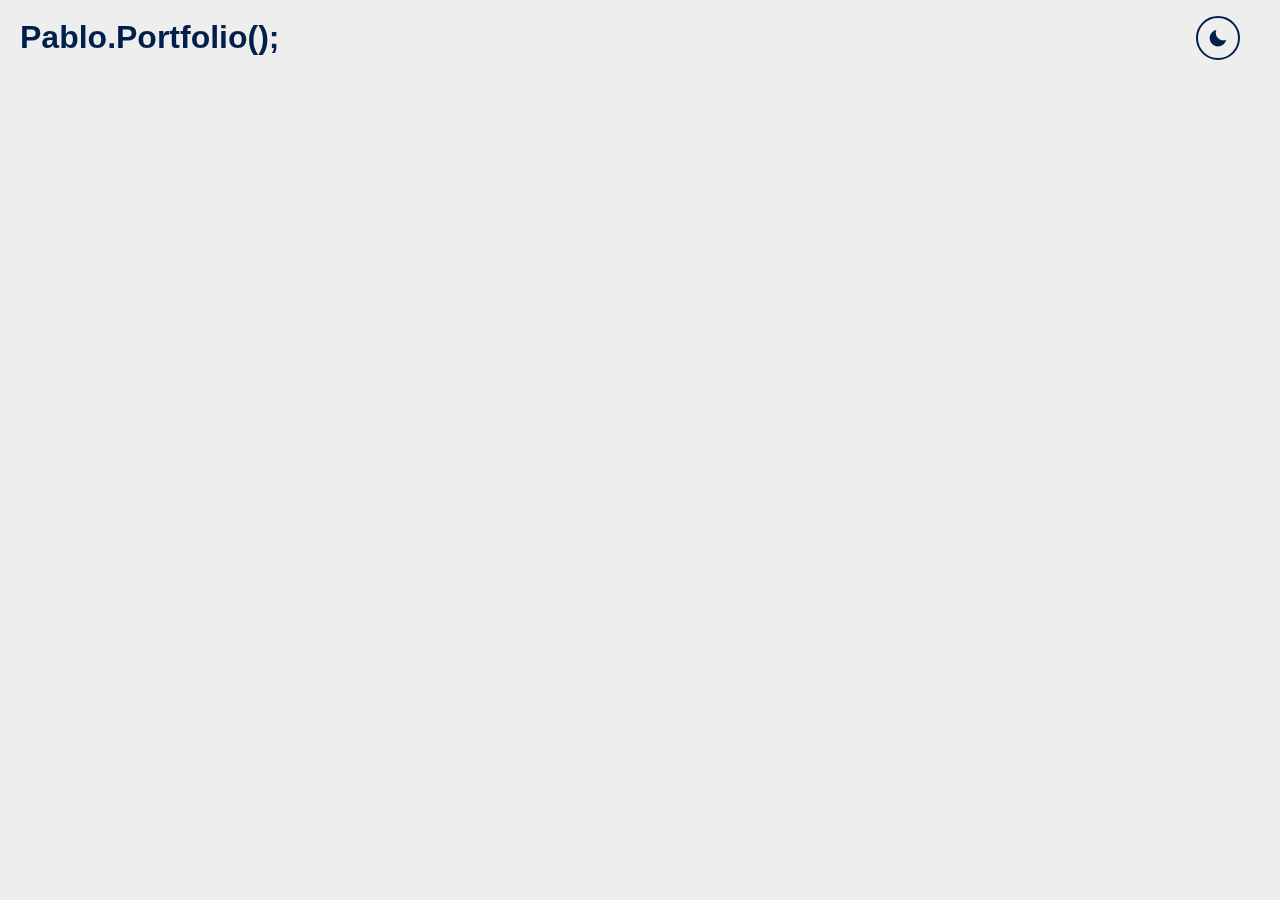
==== Curriculum.html @ 5f2d12a9 "Desenvolvendo a tela inicial do site." ====
<!DOCTYPE html>
<html lang="pt-br">

    <head>

        <meta charset="UTF-8">
        <meta name="viewport" content="width=device-width, initial-scale=1.0">

        <link rel="icon" type="image/x-icon" sizes="512x512" href="./Assets/Images/Favicon.png">

        <link rel="stylesheet" type="text/css" href="./Assets/CSS/Curriculum.css">

        <script defer type="text/javascript" src="./Assets/JS/Global.js">  </script>

        <title> Currículo | Revisão - Frontend Básico </title>
        
    </head>

    <body>

        <!-- Dados -->

        <div id="container">

            <nav>

                <h1> Pablo.Portfolio(); </h1>

                <div id="links">

                    <button title="Alterar para o tema escuro." id="dark_mode"> <i class="bx bxs-moon" >  </i> </button>

                    <button title="Alterar para o tema claro." id="light_mode"> <i class="bx bxs-sun" >  </i> </button>

                </div>

            </nav>

        </div>
        
    </body>

</html>
---- Assets/CSS/Curriculum.css ----
/* Recursos: */

@import url("./Global.css");

/* Estilos: */
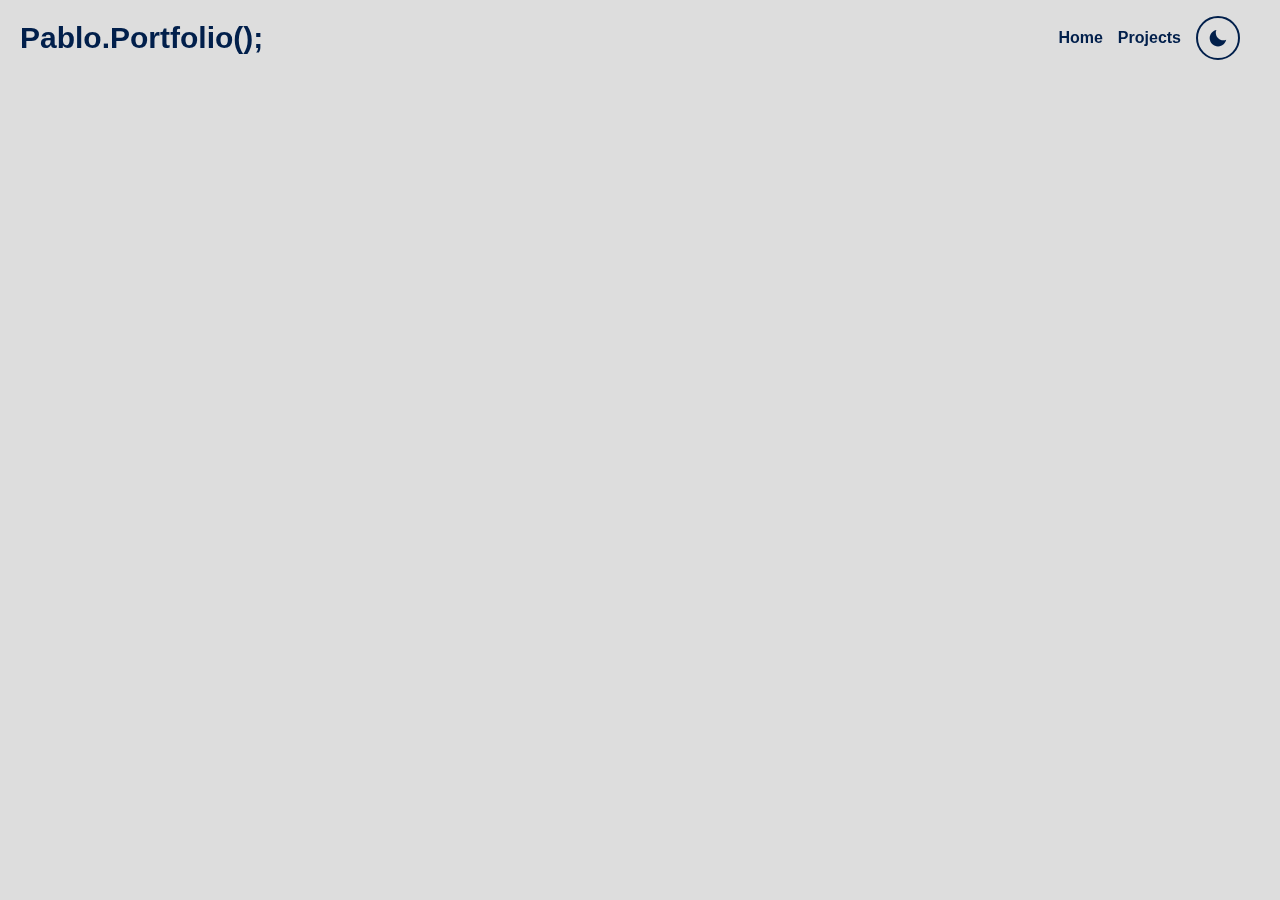
==== commit 7c97f64d: "Desenvolvendo uma responsividade simples para a página inicial." ====
--- a/Curriculum.html
+++ b/Curriculum.html
@@ -28,8 +28,10 @@
 
                 <div id="links">
 
+                    <a href="./Index.html"> Home </a>
+                    <a href="./Portfolio.html"> Projects </a>
+
                     <button title="Alterar para o tema escuro." id="dark_mode"> <i class="bx bxs-moon" >  </i> </button>
-
                     <button title="Alterar para o tema claro." id="light_mode"> <i class="bx bxs-sun" >  </i> </button>
 
                 </div>
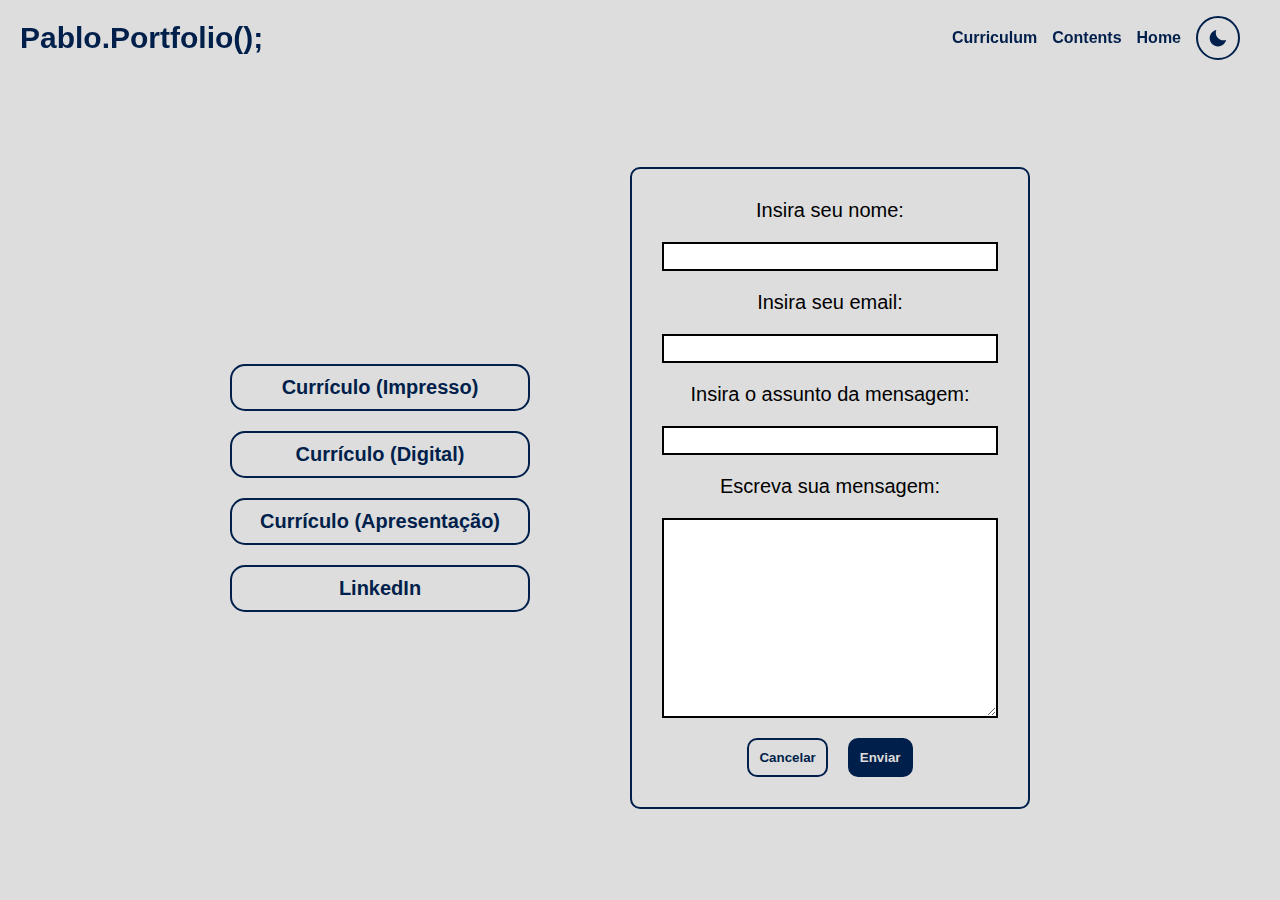
==== commit 9f3bb604: "Iniciando o desenvolvimento da aba Data." ====
--- a/Curriculum.html
+++ b/Curriculum.html
@@ -28,15 +28,58 @@
 
                 <div id="links">
 
+                    <a href="#curriculum"> Curriculum </a>
+                    <a href="#contents"> Contents </a>
                     <a href="./Index.html"> Home </a>
-                    <a href="./Portfolio.html"> Projects </a>
 
-                    <button title="Alterar para o tema escuro." id="dark_mode"> <i class="bx bxs-moon" >  </i> </button>
-                    <button title="Alterar para o tema claro." id="light_mode"> <i class="bx bxs-sun" >  </i> </button>
+                    <button title="Alterar para o tema escuro." id="dark_mode"> <i class="bx bxs-moon">  </i> </button>
+                    <button title="Alterar para o tema claro." id="light_mode"> <i class="bx bxs-sun">  </i> </button>
 
                 </div>
 
             </nav>
+
+            <section id="curriculum">
+
+                <div id="files">
+
+                    <button> Currículo (Impresso) </button>
+                    <button> Currículo (Digital) </button>
+                    <button> Currículo (Apresentação) </button>
+                    <button> <a target="_blank" href="https://www.linkedin.com/in/pablo-valentin"> LinkedIn </a> </button>
+
+                </div>
+
+                <div id="email">
+
+                    <label for="nome"> Insira seu nome: </label>
+                    <input type="text" id="nome" name="nome">
+
+                    <label for="email"> Insira seu email: </label>
+                    <input type="text" id="email" name="email">
+
+                    <label for="assunto"> Insira o assunto da mensagem: </label>
+                    <input type="text" id="assunto" name="assunto">
+
+                    <label for="mensagem"> Escreva sua mensagem: </label>
+                    <textarea id="mensagem" name="mensagem">  </textarea>
+
+                    <div id="buttons">
+
+                        <button type="reset"> Cancelar </button>
+                        <button type="submit"> Enviar </button>
+
+                    </div>
+
+                </div>
+
+            </section>
+
+            <section id="contents">
+
+
+
+            </section>
 
         </div>
         
--- a/Assets/CSS/Curriculum.css
+++ b/Assets/CSS/Curriculum.css
@@ -4,3 +4,166 @@
 
 /* Estilos: */
 
+#container #curriculum {
+
+    display: flex;
+    align-items: center;
+    justify-content: center;
+    gap: 100px;
+    
+}
+
+#container #curriculum #files {
+
+    display: flex;
+    flex-direction: column;
+    align-items: center;
+    justify-content: center;
+    gap: 20px;
+
+}
+
+#container #curriculum #files button {
+
+    width: 300px;
+    max-width: 100%;
+    display: flex;
+    align-items: center;
+    justify-content: center;
+    background-color: transparent;
+    border: 2px solid var(--main-color);
+    border-radius: 15px;
+    font-size: 20px;
+    font-weight: bold;
+    color: var(--main-color);
+    padding: 10px;
+    cursor: pointer;
+
+}
+
+#container #curriculum #files button a {
+
+    height: 100%;
+    width: 100%;
+    color: var(--main-color);
+    text-decoration: none;
+
+}
+
+#container #curriculum #files button:hover {
+
+    background-color: var(--main-color);
+    color: var(--page-color);
+
+}
+
+#container #curriculum #files button:hover a {
+
+    color: var(--page-color);
+
+}
+
+#container #curriculum #email {
+
+    width: 400px;
+    max-width: 100%;
+    display: flex;
+    flex-direction: column;
+    align-items: center;
+    justify-content: center;
+    gap: 20px;
+    border: 2px solid var(--main-color);
+    border-radius: 10px;
+    padding: 30px;
+
+}
+
+#container #curriculum #email label {
+
+    font-size: 20px;
+    color: var(--neutral-color);
+    text-align: center;
+
+}
+
+#container #curriculum #email input, #container #curriculum #email textarea {
+
+    width: 100%;
+    border: 2px solid var(--neutral-color);
+    border-radius: 0px;
+    outline: none;
+    padding: 5px;
+
+}
+
+#container #curriculum #email textarea {
+
+    height: 200px;
+
+}
+
+#container #curriculum #email input:focus, #container #curriculum #email textarea:focus {
+
+    border-color: var(--main-color);
+
+}
+
+#container #curriculum #email #buttons {
+
+    display: flex;
+    align-items: center;
+    justify-content: center;
+    gap: 20px;
+
+}
+
+#container #curriculum #email #buttons button {
+
+    display: flex;
+    align-items: center;
+    justify-content: center;
+    border: 2px solid var(--main-color);
+    border-radius: 10px;
+    font-weight: bold;
+    padding: 10px;
+    cursor: pointer;
+
+}
+
+#container #curriculum #email #buttons button, #container #curriculum #email #buttons:hover > button:not(:hover) {
+
+    background-color: transparent;
+    color: var(--main-color);
+
+}
+
+#container #curriculum #email #buttons button:nth-child(2), #container #curriculum #email #buttons button:hover {
+
+    background-color: var(--main-color);
+    color: var(--page-color);
+
+}
+
+#container #contents {
+
+    display: flex;
+    flex-direction: column;
+    align-items: center;
+    justify-content: flex-start;
+    /* background-color: brown; */
+    
+}
+
+/* Responsividade: */
+
+@media (max-width: 1024px) {
+
+    #container #curriculum {
+
+        flex-direction: column;
+        justify-content: flex-start;
+        gap: 50px;
+
+    }
+
+}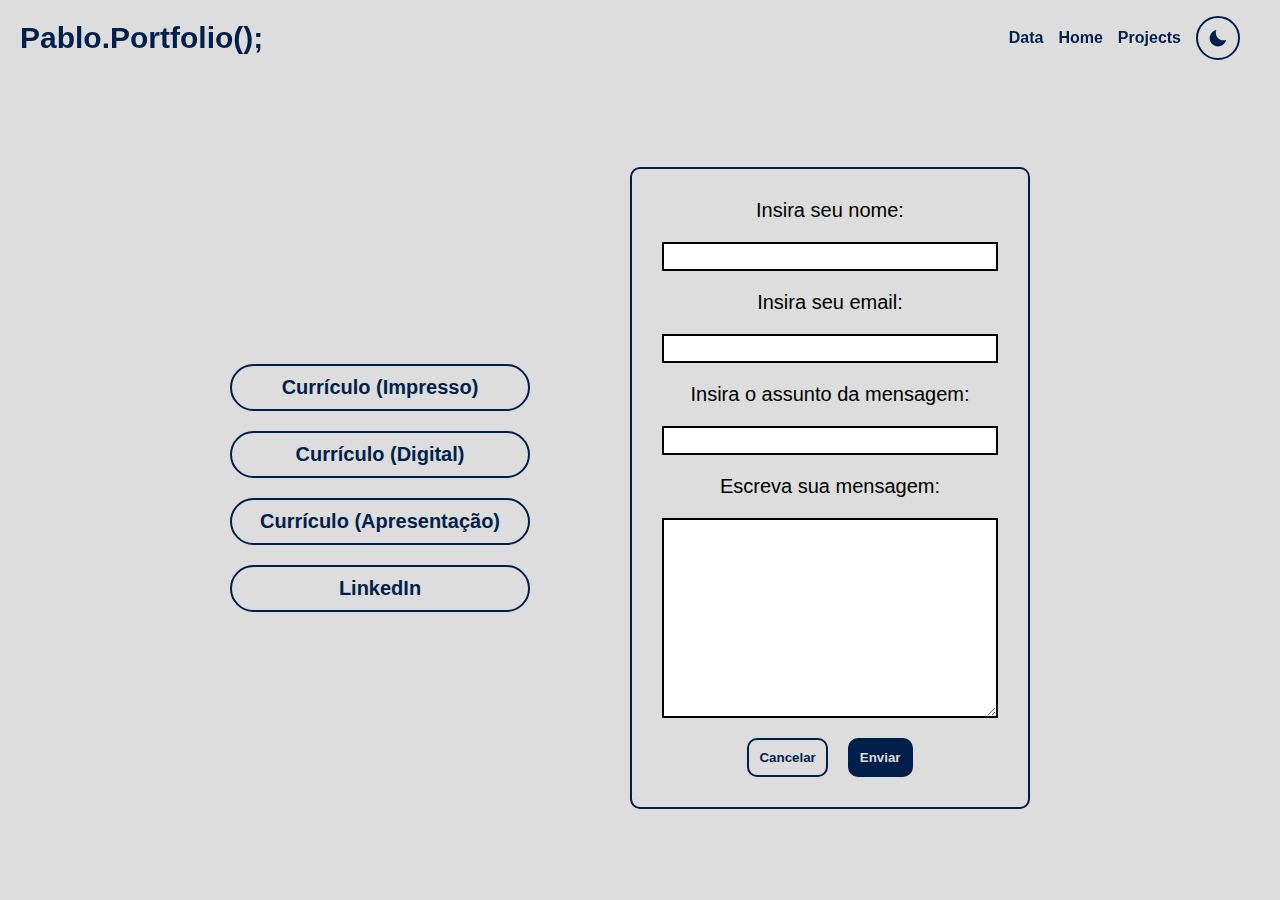
==== commit 6f35fa26: "Fazendo alguns ajustes." ====
--- a/Curriculum.html
+++ b/Curriculum.html
@@ -28,9 +28,9 @@
 
                 <div id="links">
 
-                    <a href="#curriculum"> Curriculum </a>
-                    <a href="#contents"> Contents </a>
+                    <a href="./Curriculum.html"> Data </a>
                     <a href="./Index.html"> Home </a>
+                    <a href="./Portfolio.html"> Projects </a>
 
                     <button title="Alterar para o tema escuro." id="dark_mode"> <i class="bx bxs-moon">  </i> </button>
                     <button title="Alterar para o tema claro." id="light_mode"> <i class="bx bxs-sun">  </i> </button>
@@ -43,14 +43,14 @@
 
                 <div id="files">
 
-                    <button> Currículo (Impresso) </button>
-                    <button> Currículo (Digital) </button>
-                    <button> Currículo (Apresentação) </button>
-                    <button> <a target="_blank" href="https://www.linkedin.com/in/pablo-valentin"> LinkedIn </a> </button>
+                    <a target="_blank" href="./Assets/PDF/Curriculum_Base_Impresso_Pablo_Valentin.pdf" download="Curriculum_Impresso"> Currículo (Impresso) </a>
+                    <a target="_blank" href="./Assets/PDF/Curriculum_Base_Digital_Pablo_Valentin.pdf" download="Curriculum_Digital"> Currículo (Digital) </a>
+                    <a target="_blank" href="./Assets/PDF/Curriculum_Digital_Pablo_Valentin.pdf" download="Curriculum_Apresentacao"> Currículo (Apresentação) </a>
+                    <a target="_blank" href="https://www.linkedin.com/in/pablo-valentin"> LinkedIn </a>
 
                 </div>
 
-                <div id="email">
+                <form action="#">
 
                     <label for="nome"> Insira seu nome: </label>
                     <input type="text" id="nome" name="nome">
@@ -71,13 +71,13 @@
 
                     </div>
 
-                </div>
+                </form>
 
             </section>
 
-            <section id="contents">
+            <section id="personal_data">
 
-
+                
 
             </section>
 
--- a/Assets/CSS/Curriculum.css
+++ b/Assets/CSS/Curriculum.css
@@ -23,7 +23,7 @@
 
 }
 
-#container #curriculum #files button {
+#container #curriculum #files a {
 
     width: 300px;
     max-width: 100%;
@@ -32,38 +32,24 @@
     justify-content: center;
     background-color: transparent;
     border: 2px solid var(--main-color);
-    border-radius: 15px;
+    border-radius: 50px;
     font-size: 20px;
     font-weight: bold;
     color: var(--main-color);
+    text-decoration: none;
     padding: 10px;
     cursor: pointer;
 
 }
 
-#container #curriculum #files button a {
-
-    height: 100%;
-    width: 100%;
-    color: var(--main-color);
-    text-decoration: none;
-
-}
-
-#container #curriculum #files button:hover {
+#container #curriculum #files a:hover {
 
     background-color: var(--main-color);
     color: var(--page-color);
 
 }
 
-#container #curriculum #files button:hover a {
-
-    color: var(--page-color);
-
-}
-
-#container #curriculum #email {
+#container #curriculum form {
 
     width: 400px;
     max-width: 100%;
@@ -78,7 +64,7 @@
 
 }
 
-#container #curriculum #email label {
+#container #curriculum form label {
 
     font-size: 20px;
     color: var(--neutral-color);
@@ -86,7 +72,7 @@
 
 }
 
-#container #curriculum #email input, #container #curriculum #email textarea {
+#container #curriculum form input, #container #curriculum form textarea {
 
     width: 100%;
     border: 2px solid var(--neutral-color);
@@ -96,19 +82,19 @@
 
 }
 
-#container #curriculum #email textarea {
+#container #curriculum form textarea {
 
     height: 200px;
 
 }
 
-#container #curriculum #email input:focus, #container #curriculum #email textarea:focus {
+#container #curriculum form input:focus, #container #curriculum form textarea:focus {
 
     border-color: var(--main-color);
 
 }
 
-#container #curriculum #email #buttons {
+#container #curriculum form #buttons {
 
     display: flex;
     align-items: center;
@@ -117,7 +103,7 @@
 
 }
 
-#container #curriculum #email #buttons button {
+#container #curriculum form #buttons button {
 
     display: flex;
     align-items: center;
@@ -130,14 +116,14 @@
 
 }
 
-#container #curriculum #email #buttons button, #container #curriculum #email #buttons:hover > button:not(:hover) {
+#container #curriculum form #buttons button, #container #curriculum form #buttons:hover > button:not(:hover) {
 
     background-color: transparent;
     color: var(--main-color);
 
 }
 
-#container #curriculum #email #buttons button:nth-child(2), #container #curriculum #email #buttons button:hover {
+#container #curriculum form #buttons button:nth-child(2), #container #curriculum form #buttons button:hover {
 
     background-color: var(--main-color);
     color: var(--page-color);
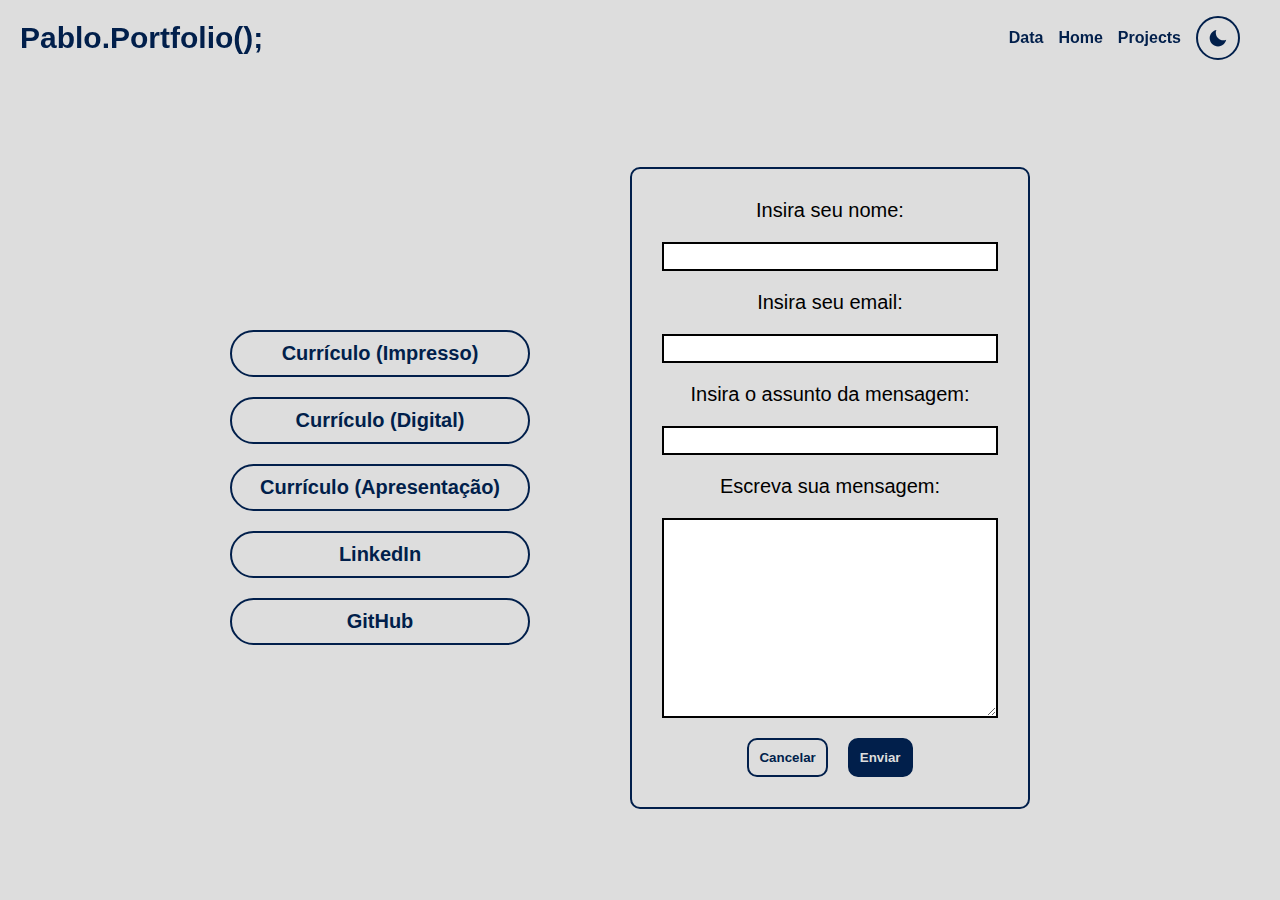
==== commit e632366b: "Fazendo alguns testes na aba Projects." ====
--- a/Curriculum.html
+++ b/Curriculum.html
@@ -28,7 +28,7 @@
 
                 <div id="links">
 
-                    <a href="./Curriculum.html"> Data </a>
+                    <a href="#curriculum"> Data </a>
                     <a href="./Index.html"> Home </a>
                     <a href="./Portfolio.html"> Projects </a>
 
@@ -47,10 +47,11 @@
                     <a target="_blank" href="./Assets/PDF/Curriculum_Base_Digital_Pablo_Valentin.pdf" download="Curriculum_Digital"> Currículo (Digital) </a>
                     <a target="_blank" href="./Assets/PDF/Curriculum_Digital_Pablo_Valentin.pdf" download="Curriculum_Apresentacao"> Currículo (Apresentação) </a>
                     <a target="_blank" href="https://www.linkedin.com/in/pablo-valentin"> LinkedIn </a>
+                    <a target="_blank" href="https://github.com/PabloValentin94"> GitHub </a>
 
                 </div>
 
-                <form action="#">
+                <form action="#" method="post">
 
                     <label for="nome"> Insira seu nome: </label>
                     <input type="text" id="nome" name="nome">
@@ -77,7 +78,86 @@
 
             <section id="personal_data">
 
-                
+                <section>
+
+                    <h2> Dados Pessoais </h2>
+
+                    <div>
+
+                        <ul>
+
+                            <li> <span>Nome:</span> Pablo Valentin. </li>
+                            <li> <span>Data de Nascimento:</span> 23/03/2006. </li>
+                            <li> <span>Endereço:</span> Jaú, São Paulo, Brasil. </li>
+                            <li> <span>Telefone Fixo:</span> (14) 3416-6736. </li>
+                            <li> <span>Celular:</span> (14) 99159-6481. </li>
+                            <li> <span>Disponibilidade:</span> a partir das 14:00. </li>
+
+                        </ul>
+
+                    </div>
+
+                </section>
+
+                <section>
+
+                    <h2> Escolaridade </h2>
+
+                    <div>
+
+                        <ul>
+
+                            <li> Ensino técnico em <span>desenvolvimento de sistemas integrado ao ensino médio</span>, Etec Joaquim Ferreira do
+                                 Amaral, 2021 - 2023. </li>
+
+                            <li> Ensino superior em <span>desenvolvimento de software multiplataforma</span>, Fatec Octávio Celso Pacheco de Almeida
+                                 Prado, 2024 - Atualmente (Das 07:45 às 13:00). </li>
+
+                        </ul>
+
+                    </div>
+
+                </section>
+
+                <section>
+
+                    <h2> Habilidades </h2>
+
+                    <div>
+
+                        <ul>
+
+                            <li> <span>Lógica de Programação</span> </li>
+                            <li> <span>Frontend Básico (HTML, CSS e JavaScript)</span> </li>
+                            <li> <span>Banco de Dados (MySQL)</span> </li>
+                            <li> <span>Programação Orientada a Objetos</span> </li>
+                            <li> <span>Conhecimento básico sobre APIs (PHP)</span> </li>
+                            <li> <span>Uso Básico do Office 365</span> </li>
+
+                        </ul>
+
+                    </div>
+
+                </section>
+
+                <section>
+
+                    <h2> Complementares </h2>
+
+                    <div>
+
+                        <ul>
+
+                            <li> <span>Desenvolvimento em PHP utilizando MVC<br>(Model-View-Controller)</span> </li>
+                            <li> <span>Conhecimento mínimo em Power BI</span> </li>
+                            <li> <span>Conhecimento básico de Godot</span> </li>
+                            <li> <span>Banco de Dados (MariaDB - Xampp)</span> </li>
+
+                        </ul>
+
+                    </div>
+
+                </section>
 
             </section>
 
--- a/Assets/CSS/Curriculum.css
+++ b/Assets/CSS/Curriculum.css
@@ -130,14 +130,71 @@
 
 }
 
-#container #contents {
+#container #personal_data {
+
+    display: grid;
+    grid-template-columns: repeat(2, 50%);
+    grid-template-rows: minmax(45%, auto) minmax(45%, auto);
+    gap: 20px;
+    
+}
+
+#container #personal_data section {
 
     display: flex;
     flex-direction: column;
-    align-items: center;
+    align-items: flex-start;
     justify-content: flex-start;
-    /* background-color: brown; */
+    border: 2px solid var(--main-color);
+    border-radius: 15px;
+    padding: 10px;
     
+}
+
+#container #personal_data section h2 {
+
+    color: var(--main-color);
+
+}
+
+#container #personal_data section div {
+
+    height: auto;
+    width: 100%;
+    min-height: 92%;
+    border-top: 1px solid var(--main-color);
+    padding: 20px;
+
+}
+
+#container #personal_data section div ul {
+
+    height: 100%;
+    width: 100%;
+    display: flex;
+    flex-direction: row;
+    align-items: center;
+    justify-content: center;
+    flex-wrap: wrap;
+    gap: 20px;
+    list-style-type: none;
+
+}
+
+#container #personal_data section div ul li {
+
+    font-size: 20px;
+    color: var(--neutral-color);
+    text-align: center;
+
+}
+
+#container #personal_data section div ul li span {
+
+    font-weight: bold;
+    color: var(--main-color);
+    text-transform: uppercase;
+
 }
 
 /* Responsividade: */
@@ -152,4 +209,34 @@
 
     }
 
+    #container #personal_data {
+
+        grid-template-columns: repeat(2, 49%);
+        
+    }
+
+    #container #personal_data section div ul {
+
+        flex-direction: column;
+        flex-wrap: nowrap;
+
+    }
+
+}
+
+@media (max-width: 767px) {
+
+    #container #personal_data {
+
+        grid-template-columns: auto;
+        grid-template-rows: repeat(4, auto);
+
+    }
+
+    #container #personal_data section {
+
+        align-items: center;
+
+    }
+
 }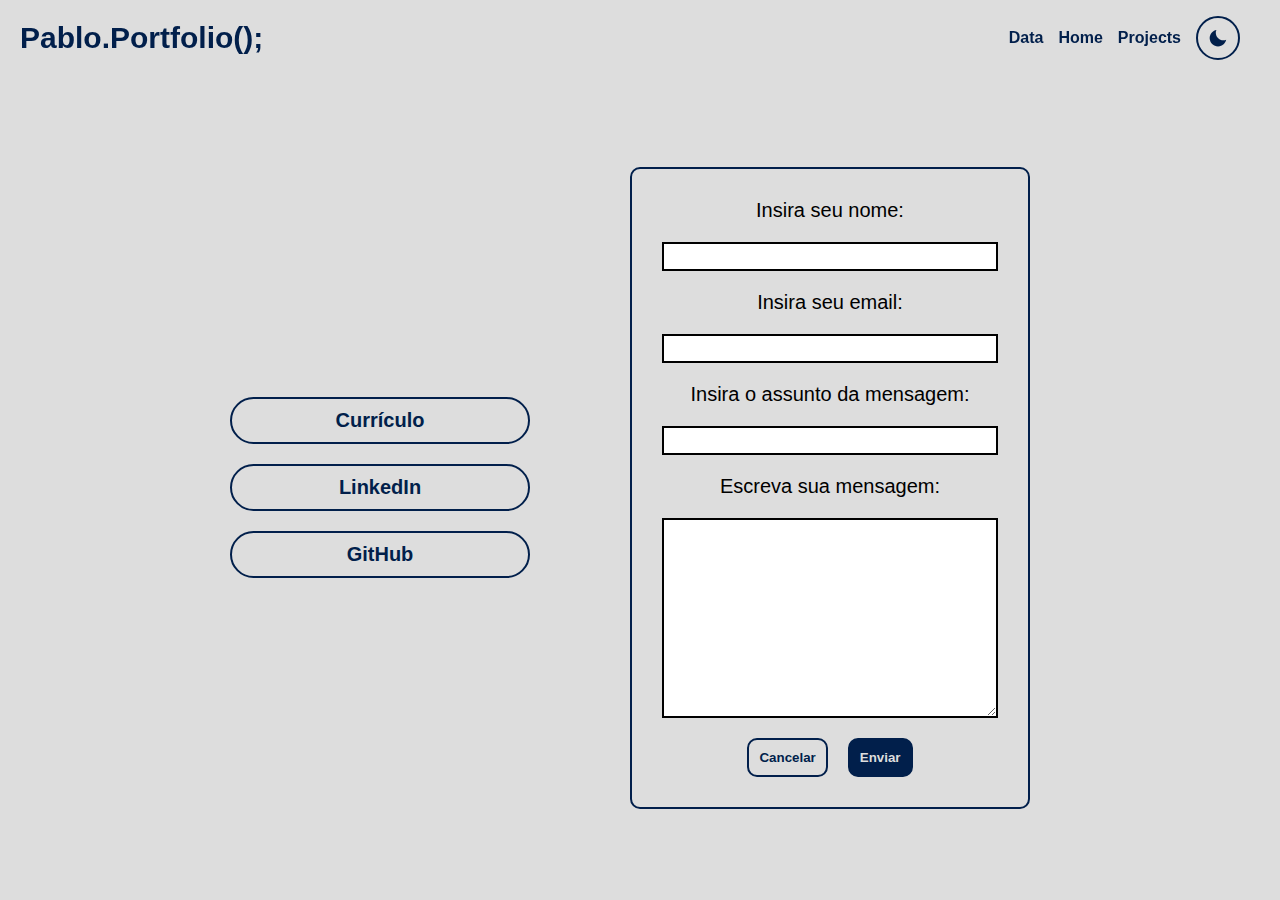
==== commit a5e6342f: "Substituindo currículos." ====
--- a/Curriculum.html
+++ b/Curriculum.html
@@ -43,9 +43,7 @@
 
                 <div id="files">
 
-                    <a target="_blank" href="./Assets/PDF/Curriculum_Base_Impresso_Pablo_Valentin.pdf" download="Curriculum_Impresso"> Currículo (Impresso) </a>
-                    <a target="_blank" href="./Assets/PDF/Curriculum_Base_Digital_Pablo_Valentin.pdf" download="Curriculum_Digital"> Currículo (Digital) </a>
-                    <a target="_blank" href="./Assets/PDF/Curriculum_Digital_Pablo_Valentin.pdf" download="Curriculum_Apresentacao"> Currículo (Apresentação) </a>
+                    <a target="_blank" href="./Assets/PDF/Curriculum.pdf" download="Curriculum"> Currículo </a>
                     <a target="_blank" href="https://www.linkedin.com/in/pablo-valentin"> LinkedIn </a>
                     <a target="_blank" href="https://github.com/PabloValentin94"> GitHub </a>
 
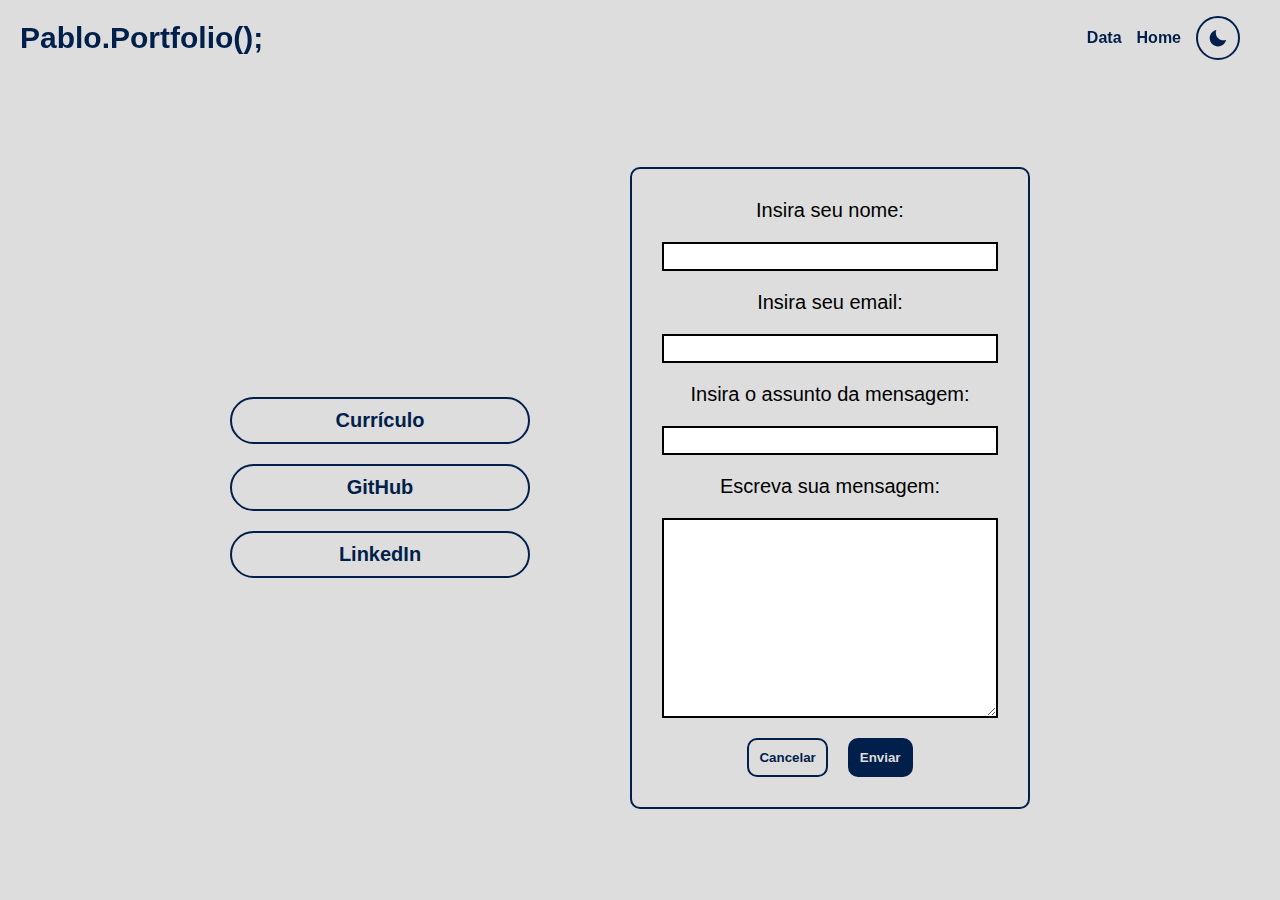
==== commit 5df74f68: "Alterando foto." ====
--- a/Curriculum.html
+++ b/Curriculum.html
@@ -30,7 +30,7 @@
 
                     <a href="#curriculum"> Data </a>
                     <a href="./Index.html"> Home </a>
-                    <a href="./Portfolio.html"> Projects </a>
+                    <!-- <a href="./Portfolio.html"> Projects </a> -->
 
                     <button title="Alterar para o tema escuro." id="dark_mode"> <i class="bx bxs-moon">  </i> </button>
                     <button title="Alterar para o tema claro." id="light_mode"> <i class="bx bxs-sun">  </i> </button>
@@ -44,8 +44,8 @@
                 <div id="files">
 
                     <a target="_blank" href="./Assets/PDF/Curriculum.pdf" download="Curriculum"> Currículo </a>
+                    <a target="_blank" href="https://github.com/PabloValentin94"> GitHub </a>
                     <a target="_blank" href="https://www.linkedin.com/in/pablo-valentin"> LinkedIn </a>
-                    <a target="_blank" href="https://github.com/PabloValentin94"> GitHub </a>
 
                 </div>
 
